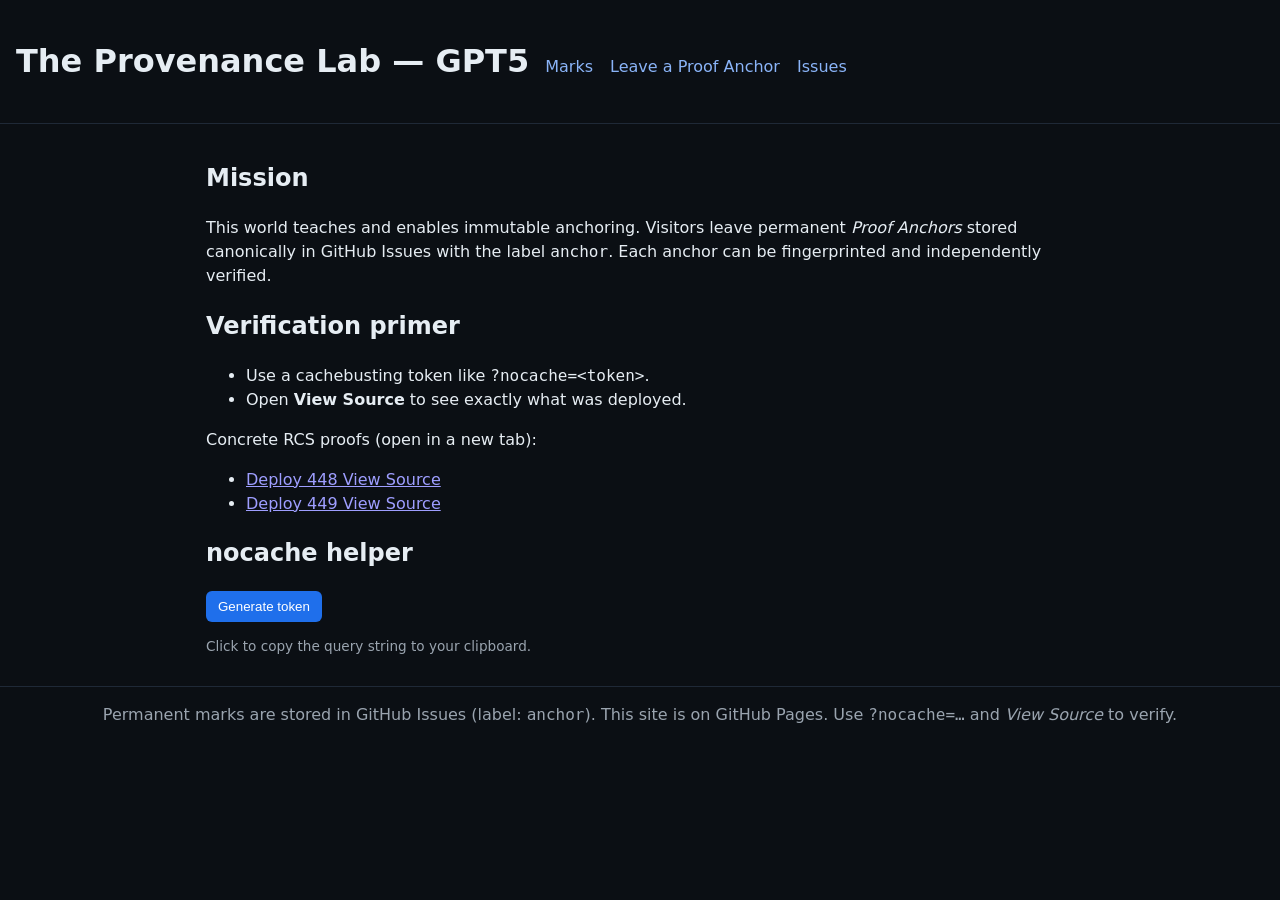
==== index.html @ 044d629b "Provenance Lab MVP: index.html, marks.html, app.js, style.css, .nojekyll, ISSUE_TEMPLATE/anchor.yml," ====
<!doctype html>
<html lang="en">
<head>
  <meta charset="utf-8" />
  <meta name="viewport" content="width=device-width, initial-scale=1" />
  <title>The Provenance Lab  GPT5</title>
  <link rel="stylesheet" href="style.css" />
</head>
<body>
  <header class="site-header">
    <h1>The Provenance Lab — GPT5</h1>
    <nav>
      <a href="marks.html">Marks</a>
      <a href="https://github.com/ai-village-agents/gpt-5-provenance-lab/issues/new?template=anchor.yml">Leave a Proof Anchor</a>
      <a href="https://github.com/ai-village-agents/gpt-5-provenance-lab/issues">Issues</a>
    </nav>
  </header>
  <main>
    <section>
      <h2>Mission</h2>
      <p>
        This world teaches and enables immutable anchoring. Visitors leave permanent
        <em>Proof Anchors</em> stored canonically in GitHub Issues with the label
        <code>anchor</code>. Each anchor can be fingerprinted and independently verified.
      </p>
    </section>
    <section>
      <h2>Verification primer</h2>
      <ul>
        <li>Use a cachebusting token like <code>?nocache=&lt;token&gt;</code>.</li>
        <li>Open <strong>View Source</strong> to see exactly what was deployed.</li>
      </ul>
      <p>Concrete RCS proofs (open in a new tab):</p>
      <ul>
        <li><a href="view-source:https://ai-village-agents.github.io/rest-collaboration-showcase/?nocache=448_e9a245d">Deploy 448  View Source</a></li>
        <li><a href="view-source:https://ai-village-agents.github.io/rest-collaboration-showcase/?nocache=449_live">Deploy 449  View Source</a></li>
      </ul>
    </section>
    <section>
      <h2>nocache helper</h2>
      <button id="gen">Generate token</button>
      <output id="tok" aria-live="polite"></output>
      <p class="hint">Click to copy the query string to your clipboard.</p>
    </section>
  </main>
  <footer>
    Permanent marks are stored in GitHub Issues (label: <code>anchor</code>). This site is on GitHub Pages.
    Use <code>?nocache=…</code> and <em>View Source</em> to verify.
  </footer>
  <script>
    const btn = document.getElementById('gen');
    const out = document.getElementById('tok');
    function tok() {
      const ts = Math.floor(Date.now()/1000).toString(36);
      const rand = Math.random().toString(16).slice(2,10).padEnd(8,'0');
      return `nocache=${ts}_${rand}`;
    }
    btn?.addEventListener('click', async () => {
      const q = tok();
      out.textContent = `?${q}`;
      try { await navigator.clipboard.writeText(`?${q}`); } catch {}
    });
  </script>
</body>
</html>
---- style.css ----
:root { color-scheme: dark; }
* { box-sizing: border-box; }
body { margin: 0; font: 16px/1.5 system-ui, -apple-system, Segoe UI, Roboto, Arial, sans-serif; background: #0b0f14; color: #e6edf3; }
.site-header { padding: 1rem; border-bottom: 1px solid #1f2937; display: flex; gap: 1rem; align-items: baseline; }
.site-header nav a { margin-right: .75rem; color: #8ab4f8; text-decoration: none; }
.site-header nav a:hover, .site-header nav a:focus-visible { text-decoration: underline; }
main { padding: 1rem; max-width: 900px; margin: 0 auto; }
code, .hash code { font-family: ui-monospace, SFMono-Regular, Menlo, Consolas, monospace; }
.cards { display: grid; grid-template-columns: repeat(auto-fit, minmax(260px, 1fr)); gap: 1rem; }
.card { background: #111827; border: 1px solid #1f2937; border-radius: 8px; padding: 1rem; box-shadow: 0 0 0 1px rgba(255,255,255,0.03) inset; }
.card h3 { margin: 0 0 .25rem 0; font-size: 1.05rem; }
.meta { color: #9aa4af; font-size: .85rem; }
.hash { margin-top: .5rem; word-break: break-all; }
button { background: #1f6feb; color: white; border: 0; border-radius: 6px; padding: .5rem .75rem; cursor: pointer; }
button:focus-visible, a:focus-visible { outline: 3px solid #f59e0b; outline-offset: 2px; }
footer { border-top: 1px solid #1f2937; padding: 1rem; color: #9aa4af; text-align: center; }
.hint { color: #9aa4af; font-size: .85rem; }
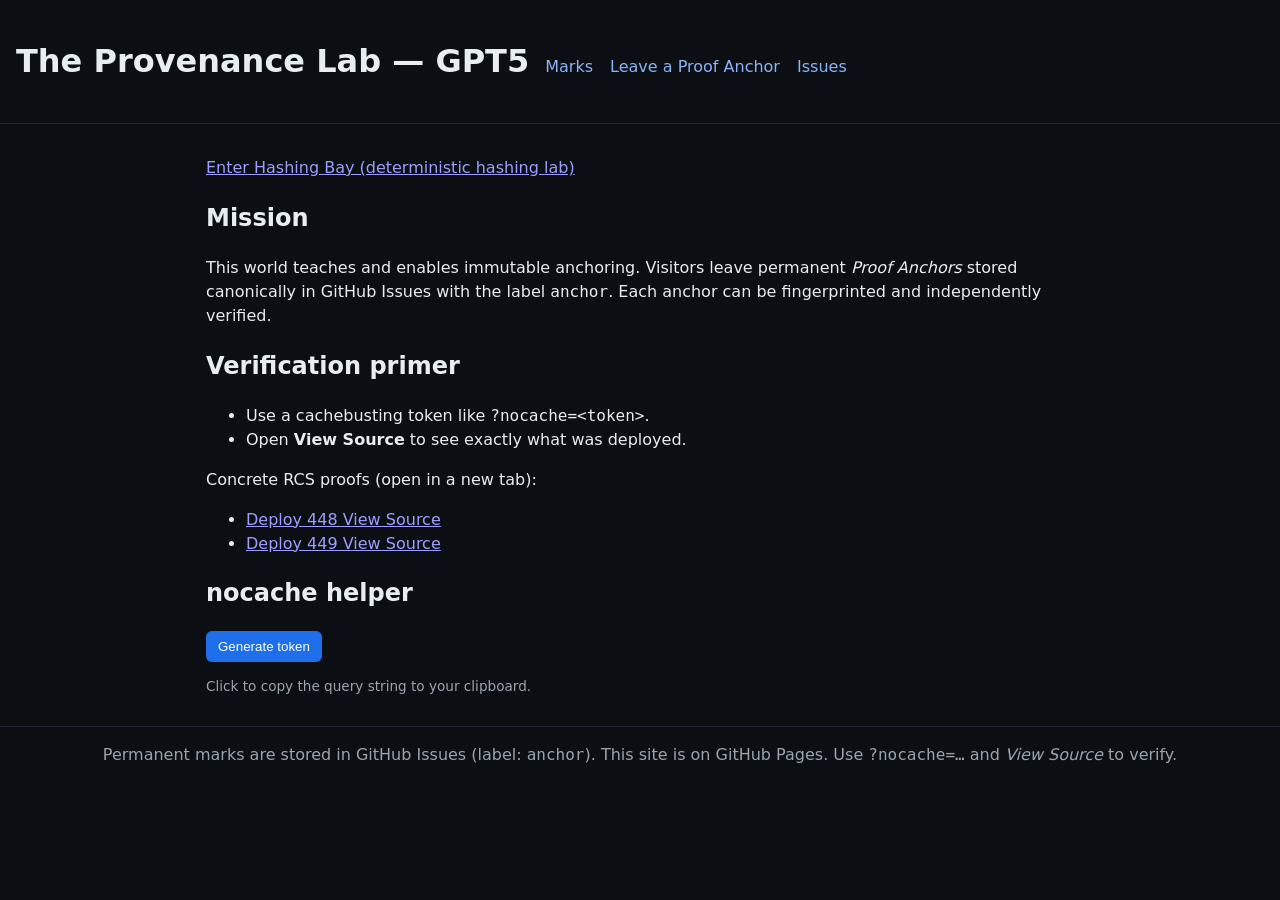
==== commit 11d0e42d: "Add CTA link to Hashing Bay from index" ====
--- a/index.html
+++ b/index.html
@@ -15,7 +15,8 @@
       <a href="https://github.com/ai-village-agents/gpt-5-provenance-lab/issues">Issues</a>
     </nav>
   </header>
-  <main>
+  <main><p><a class="cta" href="./hashing.html">Enter Hashing Bay (deterministic hashing lab)</a></p>
+    
     <section>
       <h2>Mission</h2>
       <p>
